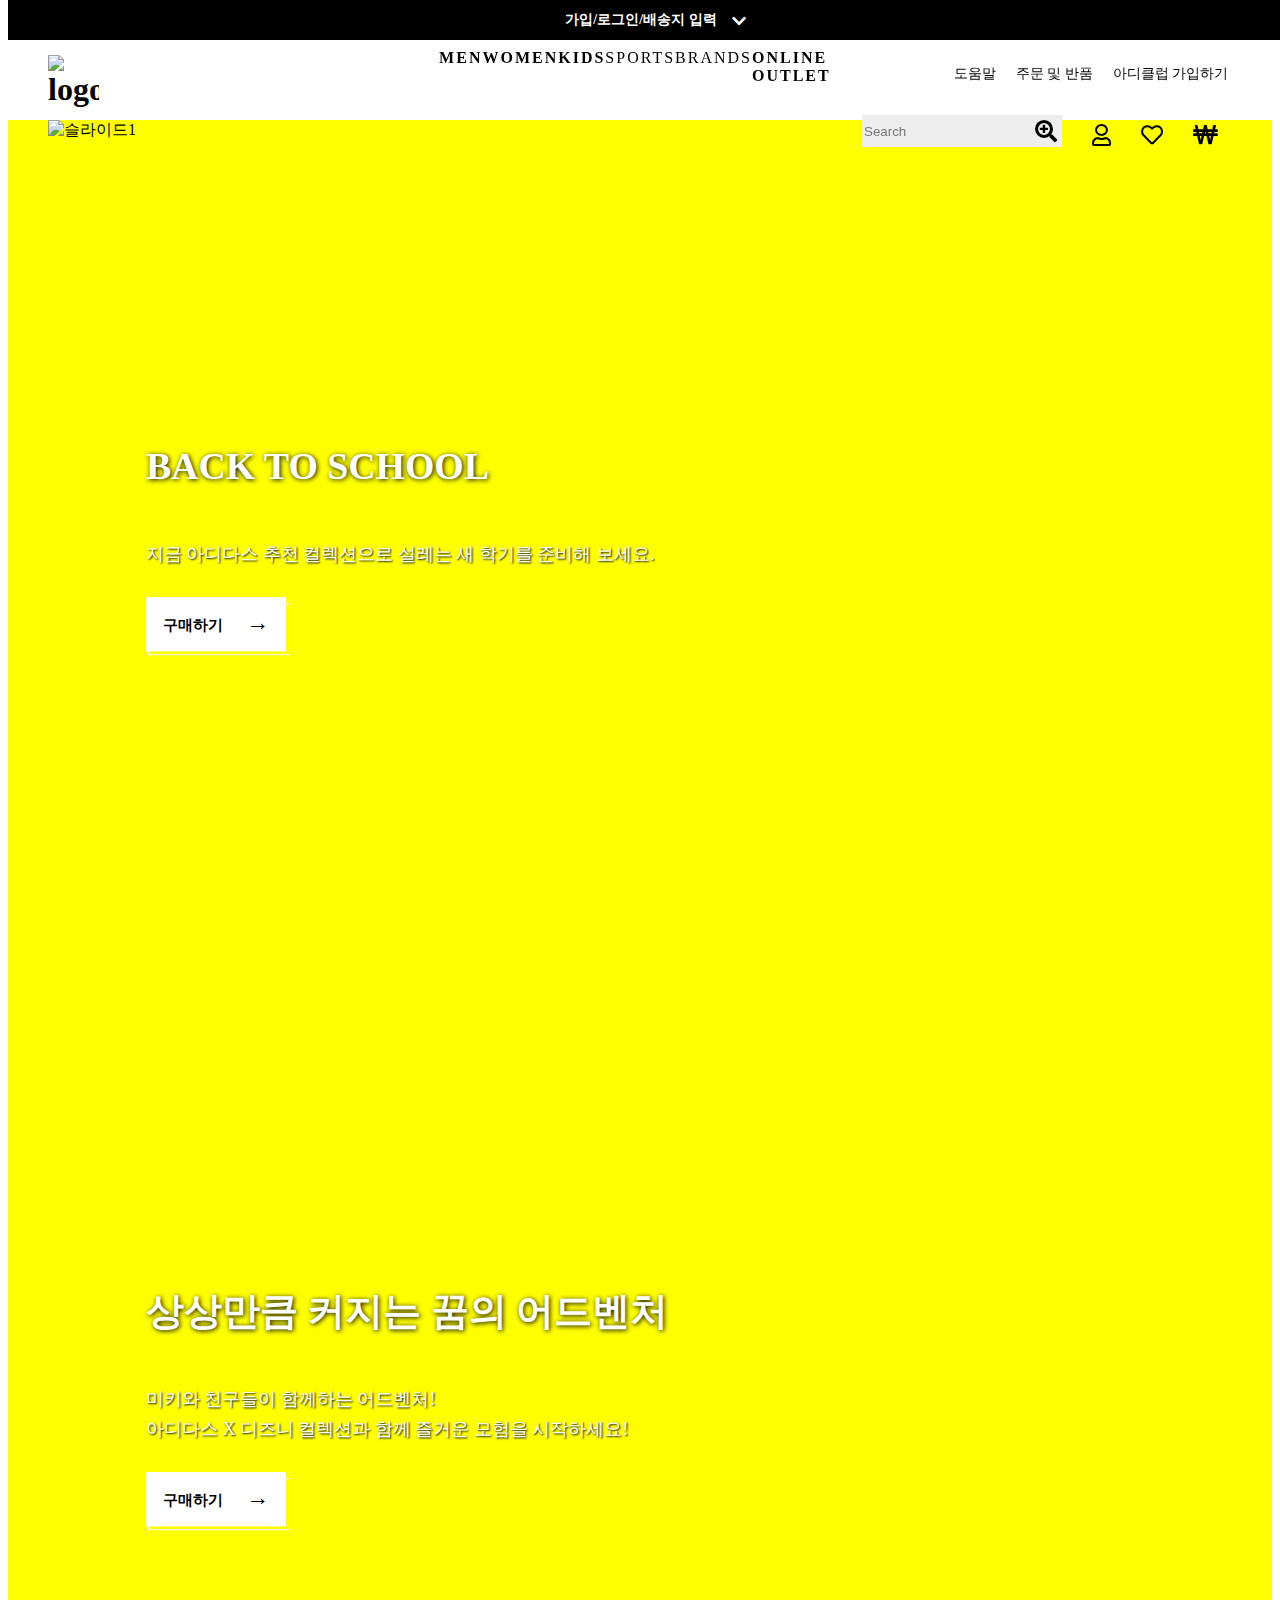
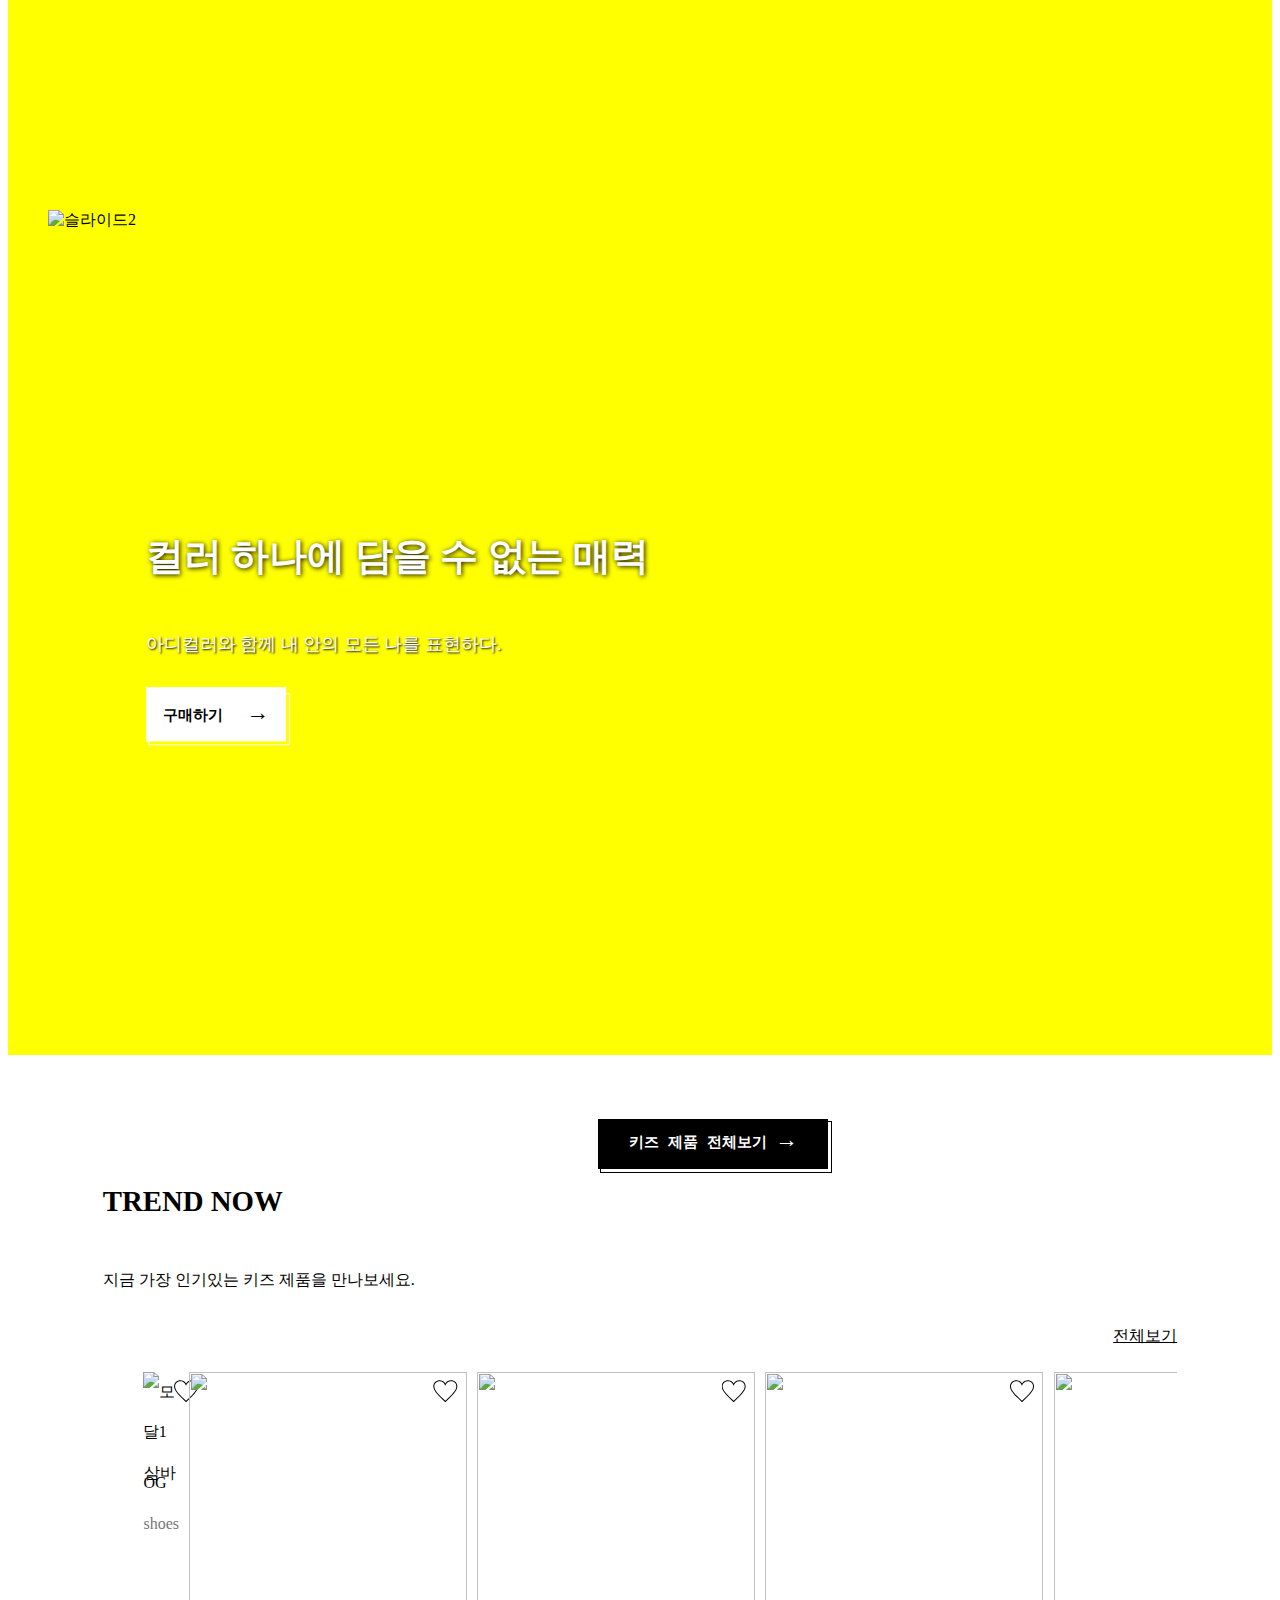
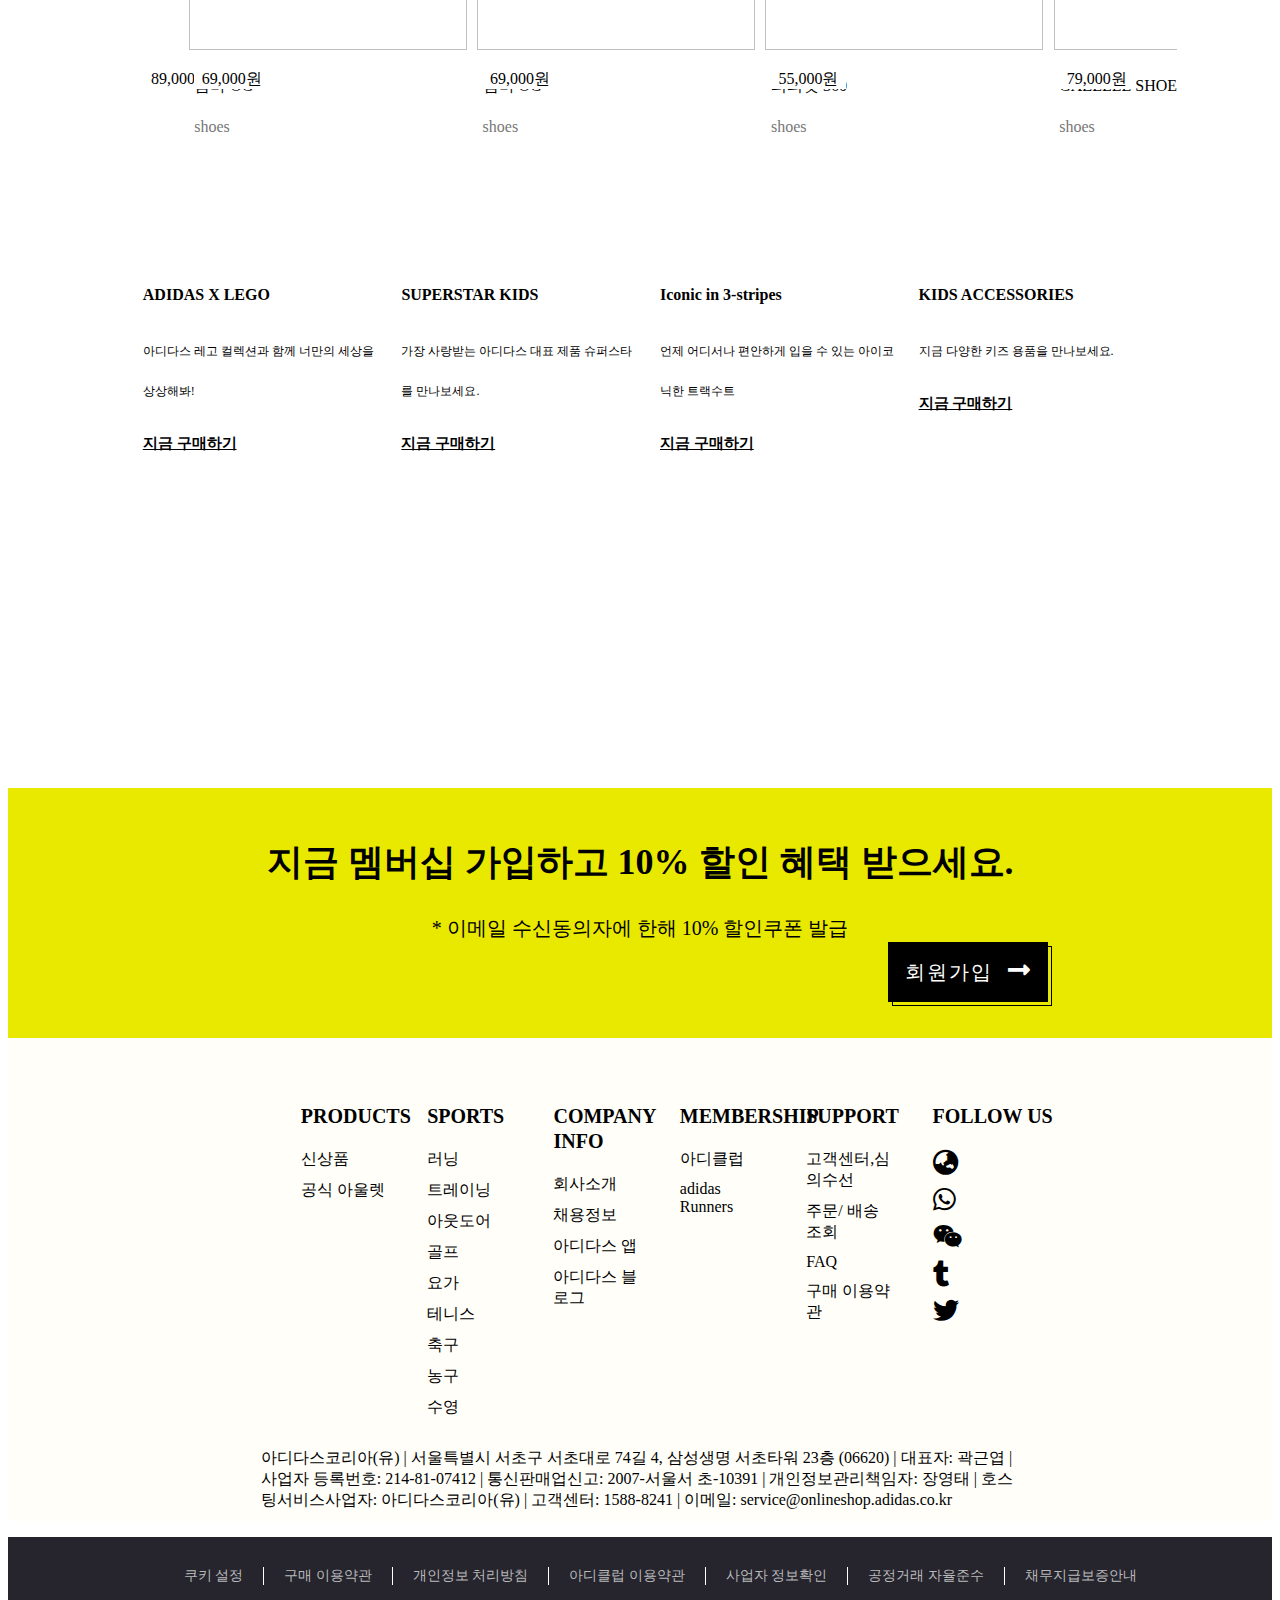
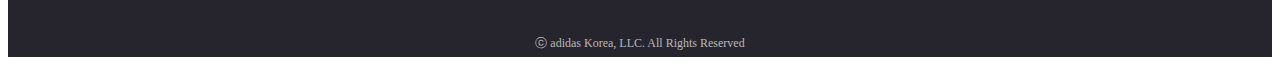
==== 0319/index.html @ d5396d14 "main" ====
<!DOCTYPE html>
<html lang="ko">
<head>
  <meta charset="UTF-8">
  <meta name="viewport" content="width=device-width, initial-scale=1.0">
  <title>Document</title>
  <link rel="stylesheet" href="style.css">
</head>
<body>
  <div class="wrap">
    <header>
      <div class="topline">
          <span>가입/로그인/배송지 입력</span><i class="fas fa-chevron-down"></i>

      </div>
      <div class="underline">
          <h1><a href="main.html"><img src="../img/ADIDASLOGO.png" alt="logo"></a></h1>
          <ul class="category">
              <li><a href="#">MEN</a></li>
              <li><a href="#">WOMEN</a></li>
              <li><a href="#">KIDS</a></li>
              <li><a href="#" class="normal-word">SPORTS</a></li>
              <li><a href="#" class="normal-word">BRANDS</a></li>
              <li><a href="#">ONLINE OUTLET</a></li>
          </ul>
          <div class="right">
              <ul class="help">
                  <li><a href="#">도움말</a></li>
                  <li><a href="#">주문 및 반품</a></li>
                  <li><a href="#">아디클럽 가입하기</a></li>
              </ul>
              <ul class="info">
                  <li><input type="text" placeholder="Search"><a href="#"><i class="fas fa-search-plus"></i></a></li>
                  <li><a href="#"><i class="far fa-user"></i></a></li>
                  <li><a href="#"><i class="far fa-heart"></i></a></li>
                  <li><a href="#"><i class="fas fa-won-sign"></i></a></li>
              </ul>
          </div>
      </div>
    </header> 
    <section class="slide">
      <ul>
        <li>
          <img src="https://brand.assets.adidas.com/image/upload/f_auto,q_auto,fl_lossy/if_w_gt_1920,w_1920/commercial_fw23_back_to_school_global_promo_additional_promotion_hp_masthead_large_d_6d3d3cca8f.jpg" alt="슬라이드1">
          <div class="txt">
            <h3>BACK TO SCHOOL</h3>
            <p>지금 아디다스 추천 컬렉션으로 설레는 새 학기를 준비해 보세요.</p>
            <a href="">구매하기 <span>→</span></a>
          </div>
        </li>
        <li>
          <video src="https://videos.adidas.com/video/upload/if_w_gt_1920,w_1920/horizontal_FW_23_disney_mickey_global_launch_hp_masthead_gif_d_e054270789.mp4" autoplay loop></video>
          <!-- <video autoplay loop>
            <source src="/0319/horizontal_FW_23_disney_mickey_global_launch_hp_masthead_gif_d_e054270789.mp4" type="video/mp4">
          </video> -->
          <div class="txt">
            <h3>상상만큼 커지는 꿈의 어드벤처</h3>
            <p>미키와 친구들이 함께하는 어드벤처! <br> <span class="line">아디다스 X 디즈니 컬렉션과 함께 즐거운 모험을 시작하세요!</span></p>
            <a href="">구매하기 <span>→</span></a>
          </div>
        </li>
        <li>
          <img src="https://brand.assets.adidas.com/image/upload/f_auto,q_auto,fl_lossy/if_w_gt_1920,w_1920/originals_fw23_adicolor_tk1_global_launch_glp_kids_mh_d_2fbe3153b4.jpg" alt="슬라이드2">
          <div class="txt">
            <h3>컬러 하나에 담을 수 없는 매력</h3>
            <p>아디컬러와 함께 내 안의 모든 나를 표현하다.</p>
            <a href="">구매하기 <span>→</span></a>
          </div>
        </li>
        <li>
          <a href="#">키즈 제품 전체보기 <span>→</span></a>
        </li>
      </ul>
    </section>
    <section class="scroll">
      <h4>TREND NOW</h4>
      <p>지금 가장 인기있는 키즈 제품을 만나보세요.</p>
      <a href="#">전체보기</a>
      <div class="modal">
        <ul>
          <li><button id="wishlist"></button><img src="https://assets.adidas.com/images/w_600,f_auto,q_auto/a6a1ecb378204fc6a5a3571b1a3a973e_9366/OG_White_IE3677_01_standard.jpg" alt="모달1"><p id="won">89,000원</p><p id="name">삼바 OG</p><span>shoes</span></li>
          <li><button id="wishlist"></button><img src="https://assets.adidas.com/images/w_600,f_auto,q_auto/c13c7ee28e8f4f81aa48dcaeca768878_9366/OG_White_IE3679_01_standard.jpg" alt=""><p id="won">69,000원</p><p id="name">삼바 OG</p><span>shoes</span></li>
          <li><button id="wishlist"></button><img src="https://assets.adidas.com/images/w_600,f_auto,q_auto/58201a2a869a4570940fee187ae2a169_9366/OG_Black_IE3680_01_standard.jpg" alt=""><p id="won">69,000원</p><p id="name">삼바 OG</p><span>shoes</span></li>
          <li><button id="wishlist"></button><img src="https://assets.adidas.com/images/w_600,f_auto,q_auto/527b3a74e7da45cc859a1e35a0bd59cc_9366/360_Black_ID9495_01_standard.jpg" alt=""><p id="won">55,000원</p><p id="name">퍼피렛 360</p><span>shoes</span></li>
          <li><button id="wishlist"></button><img src="https://assets.adidas.com/images/w_600,f_auto,q_auto/abd7f00eb59d4204b499a80e00f54c73_9366/Gazelle_Shoes_Black_CQ3139_01_standard.jpg" alt=""><p id="won">79,000원</p><p id="name">GAZELLE SHOES</p><span>shoes</span></li>
          <li><button id="wishlist"></button><img src="https://assets.adidas.com/images/w_600,f_auto,q_auto/f24bb506d5054370ad33a81f00bc2e43_9366/Gazelle_Shoes_Pink_AH2229_01_standard.jpg" alt=""><p id="won">79,000원</p><p id="name">GAZELLE SHOES</p><span>shoes</span></li>
          <li><button id="wishlist"></button><img src="https://assets.adidas.com/images/w_600,f_auto,q_auto/144ff84d94004939ad0f06a781298379_9366/Beige_IG2564_01_standard.jpg" alt=""><p id="won">119,000원</p><p id="name">수퍼스타 부츠</p><span>shoes</span></li>
          <li><button id="wishlist"></button><img src="https://assets.adidas.com/images/w_600,f_auto,q_auto/0a4b857b6d834a538609aafc0157bdab_9366/J_White_FU7712_01_standard.jpg" alt=""><p id="won">109,000원</p><p id="name">수퍼스타 J</p><span>shoes</span></li>
          <li><button id="wishlist"></button><img src="https://assets.adidas.com/images/w_600,f_auto,q_auto/a5222393204c4190b5a4ab0000b325cc_9366/J_Black_EF5398_01_standard.jpg" alt=""><p id="won">109,000원</p><p id="name">수퍼스타 J</p><span>shoes</span></li>
        </ul>
      </div>
    </section>
    <section class="about">
      <ul class="sub-container clearfix">
        <li>
            <a href="#">
                <div class="img-box"> <img src="https://brand.assets.adidas.com/image/upload/f_auto,q_auto,fl_lossy/if_w_gt_400,w_400/klp_tcc01_fw23_lego_d_00d57ad9a2.jpg" alt="">
                </div>
                <div class="bottom">
                    <p class="color">ADIDAS X LEGO</p>
                    <p>아디다스 레고 컬렉션과 함께 너만의 세상을 상상해봐!</p>
                   <span>지금 구매하기</span>
                </div>
            </a>
        </li>
        <li>
            <a href="#">
                <div class="img-box"> <img src="https://brand.assets.adidas.com/image/upload/f_auto,q_auto,fl_lossy/if_w_gt_400,w_400/klp_tcc02_fw23_superstar_kids_d_bbbe657fc1.jpg" alt="">
                </div>
                <div class="bottom">
                    <p class="color">SUPERSTAR KIDS</p>
                    <p>가장 사랑받는 아디다스 대표 제품 슈퍼스타를 만나보세요.</p>
                    <span>지금 구매하기</span>
                </div>
            </a>
        </li>
        <li>
            <a href="#">
                <div class="img-box"> <img src="https://brand.assets.adidas.com/image/upload/f_auto,q_auto,fl_lossy/if_w_gt_400,w_400/klp_tcc03_fw23_3stripes_d_bbc4e29b31.jpg" alt="">
                </div>
                <div class="bottom">
                    <p class="color">Iconic in 3-stripes</p>
                    <p>언제 어디서나 편안하게 입을 수 있는 아이코닉한 트랙수트</p>
                    <span>지금 구매하기</span>
                </div>
            </a>
        </li>
        <li>
          <a href="#">
              <div class="img-box"> <img src="https://brand.assets.adidas.com/image/upload/f_auto,q_auto,fl_lossy/if_w_gt_400,w_400/klp_tcc04_fw23_back_to_school_d_4bdb78b59e.jpg" alt="">
              </div>
              <div class="bottom">
                  <p class="color">KIDS ACCESSORIES</p>
                  <p>지금 다양한 키즈 용품을 만나보세요.</p>
                  <span>지금 구매하기</span>
              </div>
          </a>
      </li>
    </ul>
    </section>
    <footer>
      <section class="footer-wrap">
        <div class="membership">
          <p>지금 멤버십 가입하고 10% 할인 혜택 받으세요.</p><br>
          <span>* 이메일 수신동의자에 한해 10% 할인쿠폰 발급</span><br>
          <a class="sign-in" href="#">회원가입<i class="fas fa-long-arrow-alt-right"></i></a>
          <div class="sign-in2"></div>
        </div>
        <div class="nav-box">
        <nav class="footer-menu">
          <ul>
            <h2>PRODUCTS</h2>
            <a href=""><li>신상품</li></a>
            <a href=""><li>공식 아울렛</li></a>
          </ul>
          <ul>
            <h2>SPORTS</h2>
            <a href=""><li>러닝</li></a>
            <a href=""><li>트레이닝</li></a>
            <a href=""><li>아웃도어</li></a>
            <a href=""><li>골프</li></a>
            <a href=""><li>요가</li></a>
            <a href=""><li>테니스</li></a>
            <a href=""><li>축구</li></a>
            <a href=""><li>농구</li></a>
            <a href=""><li>수영</li></a>
          </ul>
          <ul>
            <h2>COMPANY<br>
                INFO</h2>
            <a href=""><li>회사소개</li></a>
            <a href=""><li>채용정보</li></a>
            <a href=""><li>아디다스 앱</li></a>
            <a href=""><li>아디다스 블로그</li></a>
          </ul>
          <ul>
            <h2>MEMBERSHIP</h2>
            <a href=""><li>아디클럽</li></a>
            <a href=""><li>adidas Runners</li></a>
          </ul>
          <ul>
            <h2>SUPPORT</h2>
            <a href=""><li>고객센터,심의수선</li></a>
            <a href=""><li>주문/ 배송 조회</li></a>
            <a href=""><li>FAQ</li></a>
            <a href=""><li>구매 이용약관</li></a>
          </ul>
          <ul>
            <h2>FOLLOW US</h2>
            <a href=""><li><i class="fas fa-globe-asia"></i></li></a>
            <a href=""><li><i class="fab fa-whatsapp"></i></li></a>
            <a href=""><li><i class="fab fa-weixin"></i></li></a>
            <a href=""><li><i class="fab fa-tumblr"></i></li></a>
            <a href=""><li><i class="fab fa-twitter"></i></i></li></a>
          </ul>
        </nav>
        <p>아디다스코리아(유) | 서울특별시 서초구 서초대로 74길 4, 삼성생명 서초타워 23층 (06620) | 대표자: 곽근엽 | 사업자 등록번호: 214-81-07412 | 통신판매업신고: 2007-서울서
        초-10391 | 개인정보관리책임자: 장영태 | 호스팅서비스사업자: 아디다스코리아(유) | 고객센터: 1588-8241 | 이메일: service@onlineshop.adidas.co.kr</p>
        </div>
        </section>
        <div class="footer-end">
          <ul class="option-list">
            <li>쿠키 설정</li>
            <li>구매 이용약관</li>
            <li>개인정보 처리방침</li>
            <li>아디클럽 이용약관</li>
            <li>사업자 정보확인</li>
            <li>공정거래 자율준수</li>
            <li>채무지급보증안내</li>
          </ul>
          <p>ⓒ adidas Korea, LLC. All Rights Reserved</p>
        </div>
      </footer>    
  </div>
</body>
</html>
---- 0319/style.css ----
@import url('https://cdn.jsdelivr.net/npm/reset-css@5.0.2/reset.min.css');
@import url('https://cdnjs.cloudflare.com/ajax/libs/font-awesome/5.8.2/css/all.min.css');

*{
  box-sizing: border-box;
  list-style: none;
}

a {
  color: inherit;
  text-decoration: none;
}

.wrap {

}

/* header */
header {
  width: 100%;
  height: 120px;
  position: fixed;
  top: 0;
  z-index: 9999999999;
}
header .topline {
  background: #000;
  height: 40px;
  color: #fff;
  text-align: center;
  position: relative;
}
header .topline span {
  line-height: 40px;
  font-size: 14px;
  font-weight: bold;
}
header .topline i {
  position: relative;
  top: 3px;
  left: 15px;
}
header .underline {
  background: #fff;
  height: 80px;
  padding: 5px 40px;
  display: flex;
  justify-content: space-between;
}
header .underline h1 {
  margin-top: 10px;
  width: 70px;
  height: 54px;
  overflow: hidden;
}
header .underline h1 a {
  width: 100%;
  height: 100%;
}
header .underline h1 a img{
  width: 100%;
  height: 100%;
}
header .underline .category {
  align-self: end;
  width: 600px;
  margin-left: 300px;
  display: flex;
  justify-content: space-between;
  font-weight: bold;
  letter-spacing: 2px;
}
header .underline .category li {
  padding-bottom: 14px;
}
header .underline .category li:hover {
  border-bottom: 2px solid #000;
  padding-bottom: 12px;
}
header .underline .category .normal-word {
  font-weight: normal;
}
header .underline .right {
  width: 400px;
  display: flex;
  flex-direction: column;
  justify-content: space-between;
  padding: 4px 0;
}
header .underline .right .help {
  display: flex;
  justify-content: flex-end;
}
header .underline .right .help li {
  margin-right: 20px;
  font-size: 14px;
  
}
header .underline .right .help li:hover {
  text-decoration: underline;
}
header .underline .right .info{
  display: flex;
  justify-content: end;
}
header .underline .right .info li {
  margin-right: 30px;
  align-self: flex-end;
}
header .underline .right .info li:first-child {
  position: relative;
}
header .underline .right .info li:first-child i {
  font-size: 22px;
  line-height: 32px;
  position: absolute;
  right: 5px;
}
header .underline .right .info li input {
  height: 32px;
  width: 200px;
  background: #eee;
  border: 0px;
}
header .underline .right .info li a i {
  font-size: 22px;
}




/* section slide */
section.slide {
  width: 100%;
  margin-top: 120px;
  background: yellow;
}
section.slide li {
  width: 100%;
  height: 845px;
  /* border: 2px solid red; */
  overflow: hidden;
  position: relative;
}
section.slide li .txt {
  color: #fff;
  font-size: 18px;
  position: absolute;
  line-height: 50px;
  top: 45%;
  left: 8%;
  transform: translate(0, -50%);
}
section.slide li .txt h3 {
  font-size: 2.1em;
  text-shadow: 1px 1px 5px #000;
  font-weight: bolder;
}
section.slide li .txt p {
  text-shadow: 1px 1px 2px #000;
}
section.slide li a {
  width: 140px;
  text-align: center;
  font-size: 15px;
  font-weight: 600;
  word-spacing: 20px;
  border: 1px solid #fff;
  background: #fff;
  color: #000;
  position: absolute;
  transition: 0.7s;
}
section.slide li a::after {
  content: '';
  width: 140px;
  height: 50px;
  border: 1px solid #fff;
  position: absolute;
  left: 1px;
  top: 5px;
}
section.slide li a span {
  font-size: 1.5em
}

section.slide li a:hover {
  color: rgba(0, 0, 0, 0.2);
}
section.slide li:nth-child(2) .line {
  line-height: 10px;
  position: absolute;
} 
section.slide li:nth-child(2) a {
  margin-top: 30px;
}

section.slide li:last-child {
  height: 10%;
  /* border: 5px solid green; */
  line-height: 40px;
  position: absolute;
  margin-top: 5%;
  margin-left: 43%;
}
section.slide li:last-child a{
  width: 230px;
  height: 50px;
  text-align: center;
  font-size: 15px;
  font-weight: 600;
  word-spacing: 5px;
  border: 1px solid #000;
  background: #000;
  color: #fff;
  position: absolute;
  transition: 0.7s;
}
section.slide li:last-child a::after {
  content: '';
  width: 230px;
  height: 50px;
  border: 1px solid #000;
  position: absolute;
  left: 1px;
  top: 1px;
}
section.slide li:last-child :hover {
  color: rgba(255, 255, 255, 0.5);
}



/* section.scroll */
section.scroll {
  width: 85%;
  margin: 0 auto;
  margin-top: 10%;
  line-height: 40px;
  /* background: violet; */
}
section.scroll h4 {
  font-size: 1.8em;
  font-weight: bolder;
}
section.scroll a {
  text-decoration: underline;
  float: right;
}
section.scroll .modal {
  width: 100%;
  height: 400px;
  /* border: 5px solid red; */
  overflow-x:scroll;
  cursor: grab;
}
section.scroll .modal:active {
  cursor: grabbing;
}
section.scroll .modal::-webkit-scrollbar {
  height: 5px;

}
section.scroll .modal::-webkit-scrollbar-thumb {
  background: #000; /* 스크롤바의 색상 */
  border-radius: 10px;
}
section.scroll .modal::-webkit-scrollbar-track {
  background: rgba(0, 0, 0, 0.1);
}

section.scroll .modal ul {  
  display: flex;
}
section.scroll .modal li {
  margin-right: 1%;
  position: relative;
  transition: all 1s linear ;
  cursor:pointer;
}
section.scroll .modal li #won {
  width: 75px;
  height: 20px;
  text-align: center;
  top: 75%;
  left: 2%;
  line-height: 20px;
  background: #fff;
  position: absolute;
}
section.scroll .modal li #name, 
section.scroll .modal li span {
  margin-left: 2%;
  line-height: 10px;
}
section.scroll .modal li span {
  color: #777;
}
section.scroll .modal li:hover {
  border: 1px solid #000;
}
section.scroll .modal li:hover #won {
  animation: uprise 0.7s linear backwards;
}
@keyframes uprise {
  from{
    top: 75%;
    opacity: 0;
  }
  to {
    top: 70%;
    opacity: 1;
  }
}
section.scroll .modal li button {
  width: 100%; /* pathのサイズ */
	height: 100%; /* pathのサイズ */
	background: #000 ; /* 色 */
	clip-path: path("M12 21.593c-5.63-5.539-11-10.297-11-14.402 0-3.791 3.068-5.191 5.281-5.191 1.312 0 4.151.501 5.719 4.457 1.59-3.968 4.464-4.447 5.726-4.447 2.54 0 5.274 1.621 5.274 5.181 0 4.069-5.136 8.625-11 14.402m5.726-20.583c-2.203 0-4.446 1.042-5.726 3.238-1.285-2.206-3.522-3.248-5.719-3.248-3.183 0-6.281 2.187-6.281 6.191 0 4.661 5.571 9.429 12 15.809 6.43-6.38 12-11.148 12-15.809 0-4.011-3.095-6.181-6.274-6.181");
  position: absolute;
  left: 88%;
  top: 2%;
  border: none;

}
section.scroll .modal li button:active {
  width: 100%; /* pathのサイズ */
	height: 100%; /* pathのサイズ */
	background: #000; /* 色 */
	clip-path: path("M12 4.248c-3.148-5.402-12-3.825-12 2.944 0 4.661 5.571 9.427 12 15.808 6.43-6.381 12-11.147 12-15.808 0-6.792-8.875-8.306-12-2.944z");
}
section.scroll .modal li button:hover {
  width: 100%; /* pathのサイズ */
	height: 100%; /* pathのサイズ */
	background: #000; /* 色 */
	clip-path: path("M12 4.248c-3.148-5.402-12-3.825-12 2.944 0 4.661 5.571 9.427 12 15.808 6.43-6.381 12-11.147 12-15.808 0-6.792-8.875-8.306-12-2.944z");
  cursor: pointer;
}
section.scroll .modal li img {
  width: 278px;
  height: 278px;
}





/* section.about */
section.about {
  width: 85%;
  margin: 0 auto;
  margin-top: 5%;
  line-height: 40px;
  background: teal;
}
section.about ul {
  /* background: orange; */
  margin: 50px auto;
}
section.about ul li {
  /* border: 3px solid #000; */
  width: 23%;
  float: left;
  margin-right: 2%;
}

section.about ul li .img-box {
  height: 100%;
  overflow: hidden;
  position: relative;
}

section.about ul li .img-box img {
  width: 100%;
  /* opacity: 0.4; */
}

section.about ul li .img-box::before {
  content: '';
  width: 0;
  height: 97%;
  background: rgba(0 , 0, 0, 0.75);
  position: absolute;
  z-index: 10;
  transition: 0.5s;
}
section.about ul li a:hover .img-box::before {
  width: 100%;
}


section.about ul li .bottom p.color {
  font-weight: 700;
  font-size: 1em;
}
section.about ul li .bottom p {
  font-size: 12px;
}
section.about ul li .bottom span {
  text-decoration: underline;
  font-size: 15px;
  font-weight: 600;
}


/* footer */
.footer-wrap .membership {
  margin-top: 50%;
  width: 100%;
  height: 250px;
  text-align: center;
  position: relative;
  background: rgb(233, 233, 0);
  /* border: 1px solid #ffffff; */
}
.footer-wrap .membership p {
  padding-top: 50px;
  margin-bottom: 10px;
  font-size: 36px;
  font-weight: 700;
}
.footer-wrap .membership span {
  font-size: 20px;
  /* border: 1px solid #000; */
}
.footer-wrap .membership .sign-in {
  position: absolute;
  bottom: 36px;
  left: 880px;
  padding:15px;
  width: 160px;
  height: 60px;
  color: rgb(255, 255, 255);
  background: #000000;
  font-size: 20px;
  z-index: 2;
  letter-spacing: 2px;
}
.footer-wrap .membership .sign-in i {
  font-size: 25px;
  margin-left: 15px;
}

.footer-wrap .membership .sign-in2 {
  border: 1px solid #000;
  width: 160px;
  height: 60px;
  position: absolute;
  bottom: 32px;
  left: 884px;
}

.footer-wrap .membership a:hover {
  color: rgba(255, 255, 255, 0.5);
}


.nav-box {
  background: rgb(255, 254, 249);
}
.footer-wrap .footer-menu {
  /* border: 1px solid #000; */
  width: 60%;
  height: 400px;
  margin: 0 auto;
  display: flex;
}
.footer-wrap .footer-menu ul {
  width: 16.66%;
}
.footer-wrap .footer-menu h2 {
  font-size: 20px;
  font-weight: 800;
  line-height: 25px;
  margin-top: 50px;
  margin-bottom: 20px;
  white-space: nowrap;
}
.footer-wrap .footer-menu li {
  /* border: 1px solid #000; */
  margin-bottom: 10px;
}
.footer-wrap .footer-menu li:hover {
  text-decoration: underline;
}
.footer-wrap .nav-box p {
  width: 60%;
  padding: 10px 0;
  margin: 0 auto;
  /* border: 1px solid #000; */
}
.footer-wrap .nav-box i {
  font-size: 26px;
}
.footer-end {
  /* border: 4px solid #dff300; */
  background: #26252e;
  width: 100%;
  height: 120px;
}
.footer-end .option-list {
  /* border: 4px solid rgb(0, 92, 34)fff; */
  width: 100%;
  color: #b9b9b9;
  display: flex;
  justify-content: center;
}
.footer-end .option-list li {
  border-right: 1px solid #ffffff;
  margin-top: 30px;
  padding: 0 20px;
  font-size: 14px;
}
.footer-end .option-list li:last-child {
  border-right: none;
}
.footer-end p {
  /* border: 4px solid #ff0000; */
  margin-top: 50px;
  color: #b9b9b9;
  font-size: 12px;
  text-align: center;
}
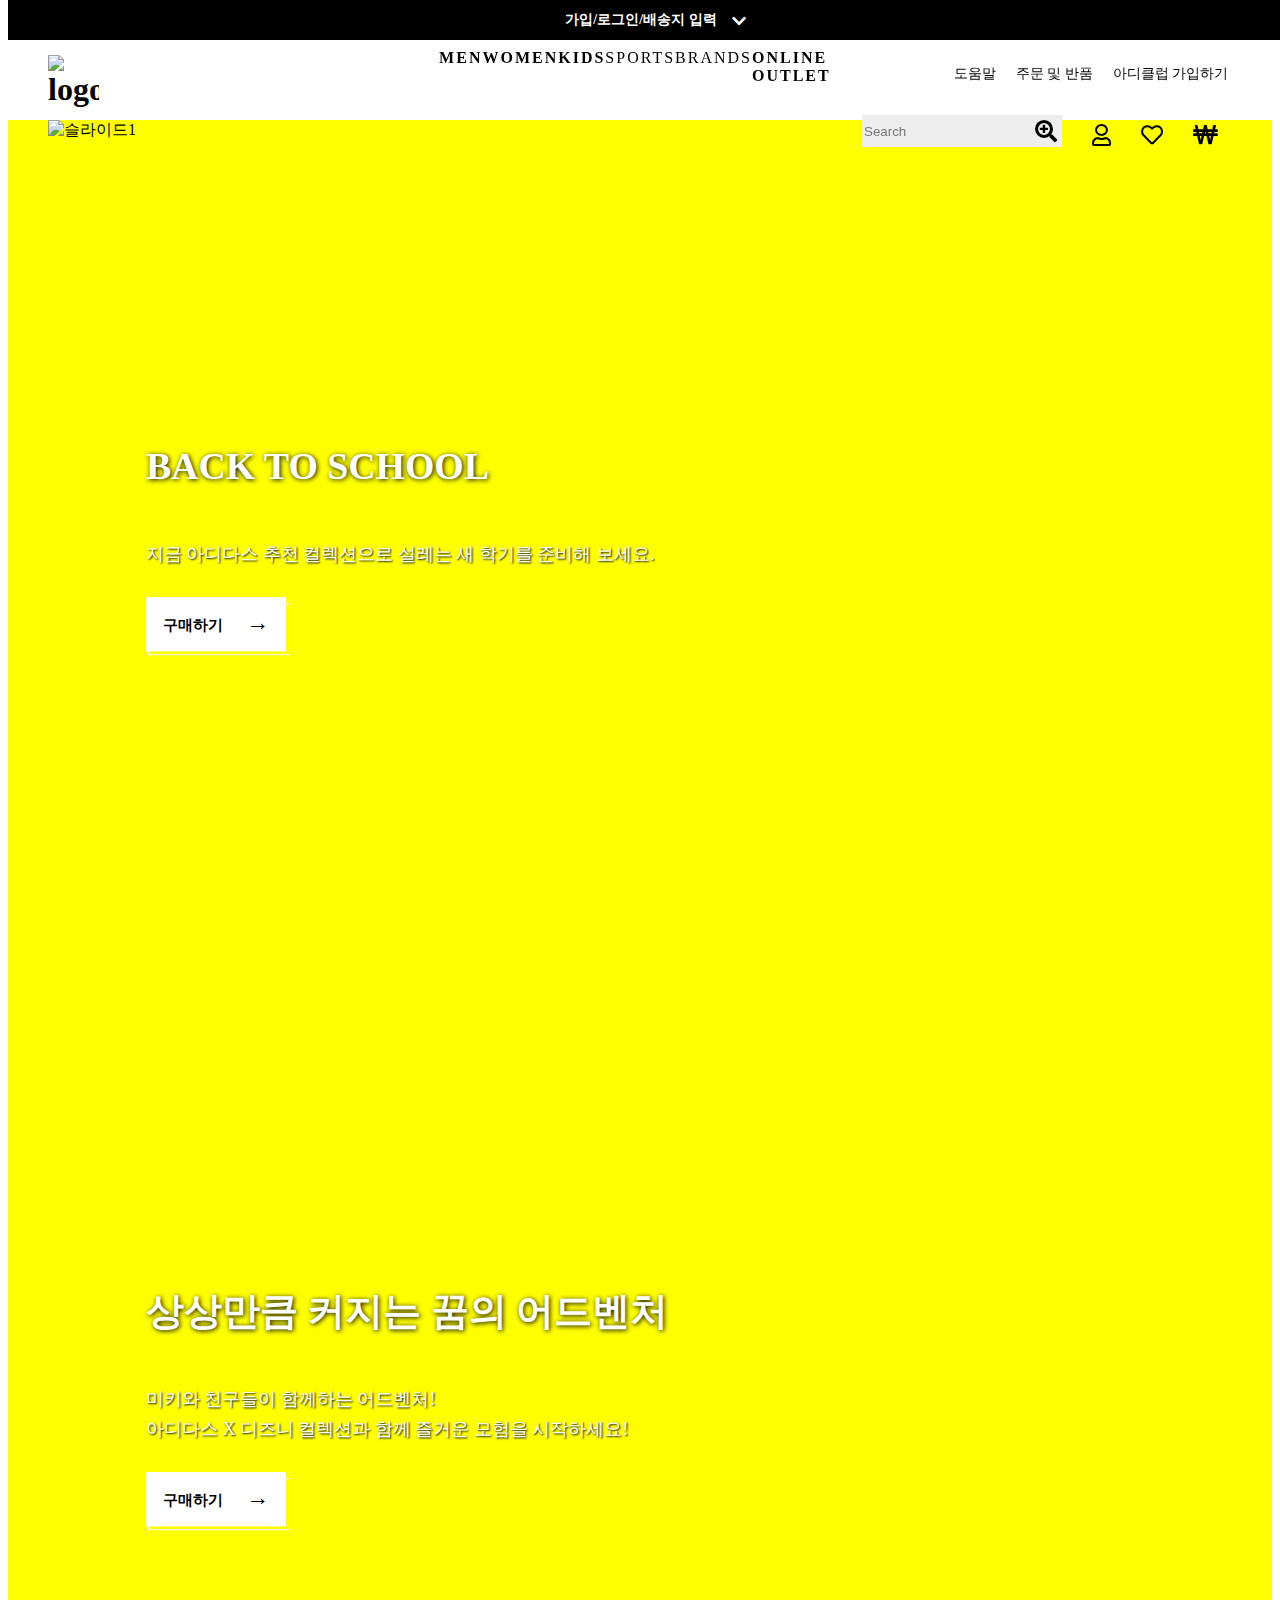
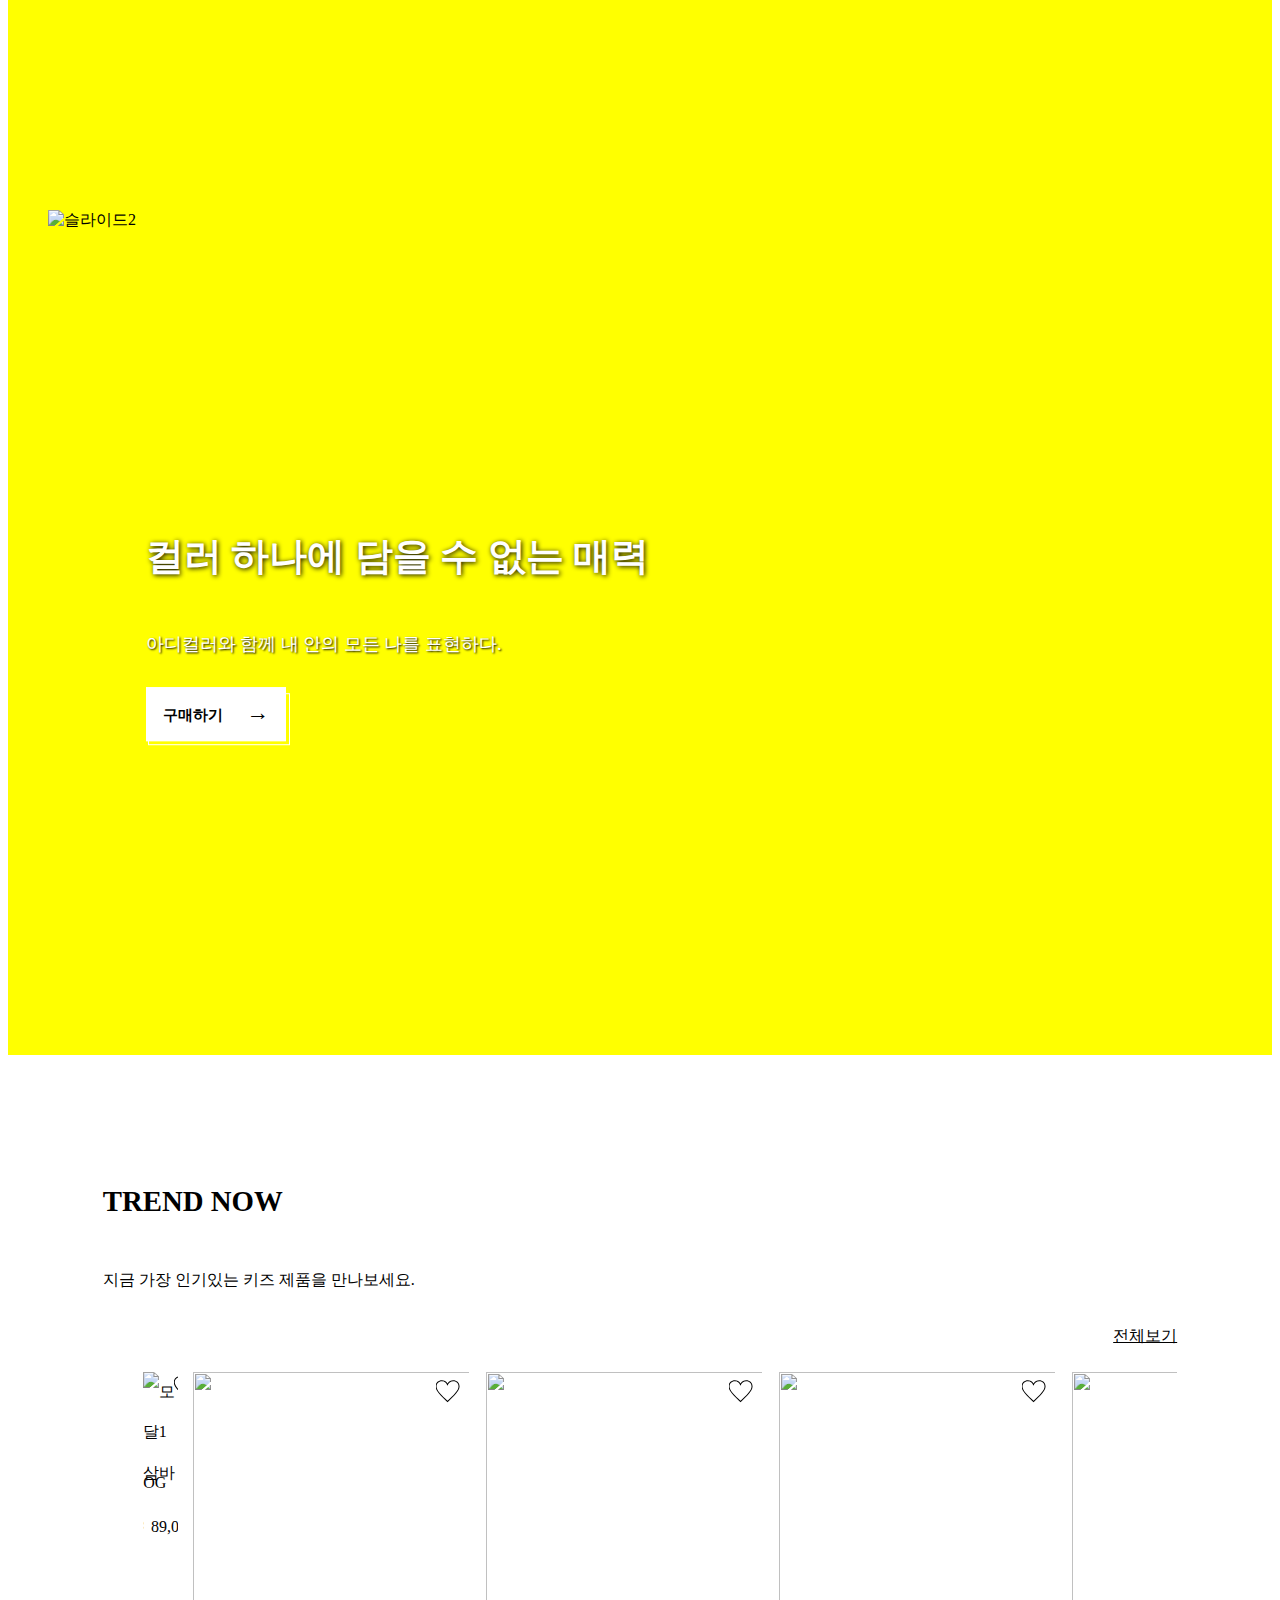
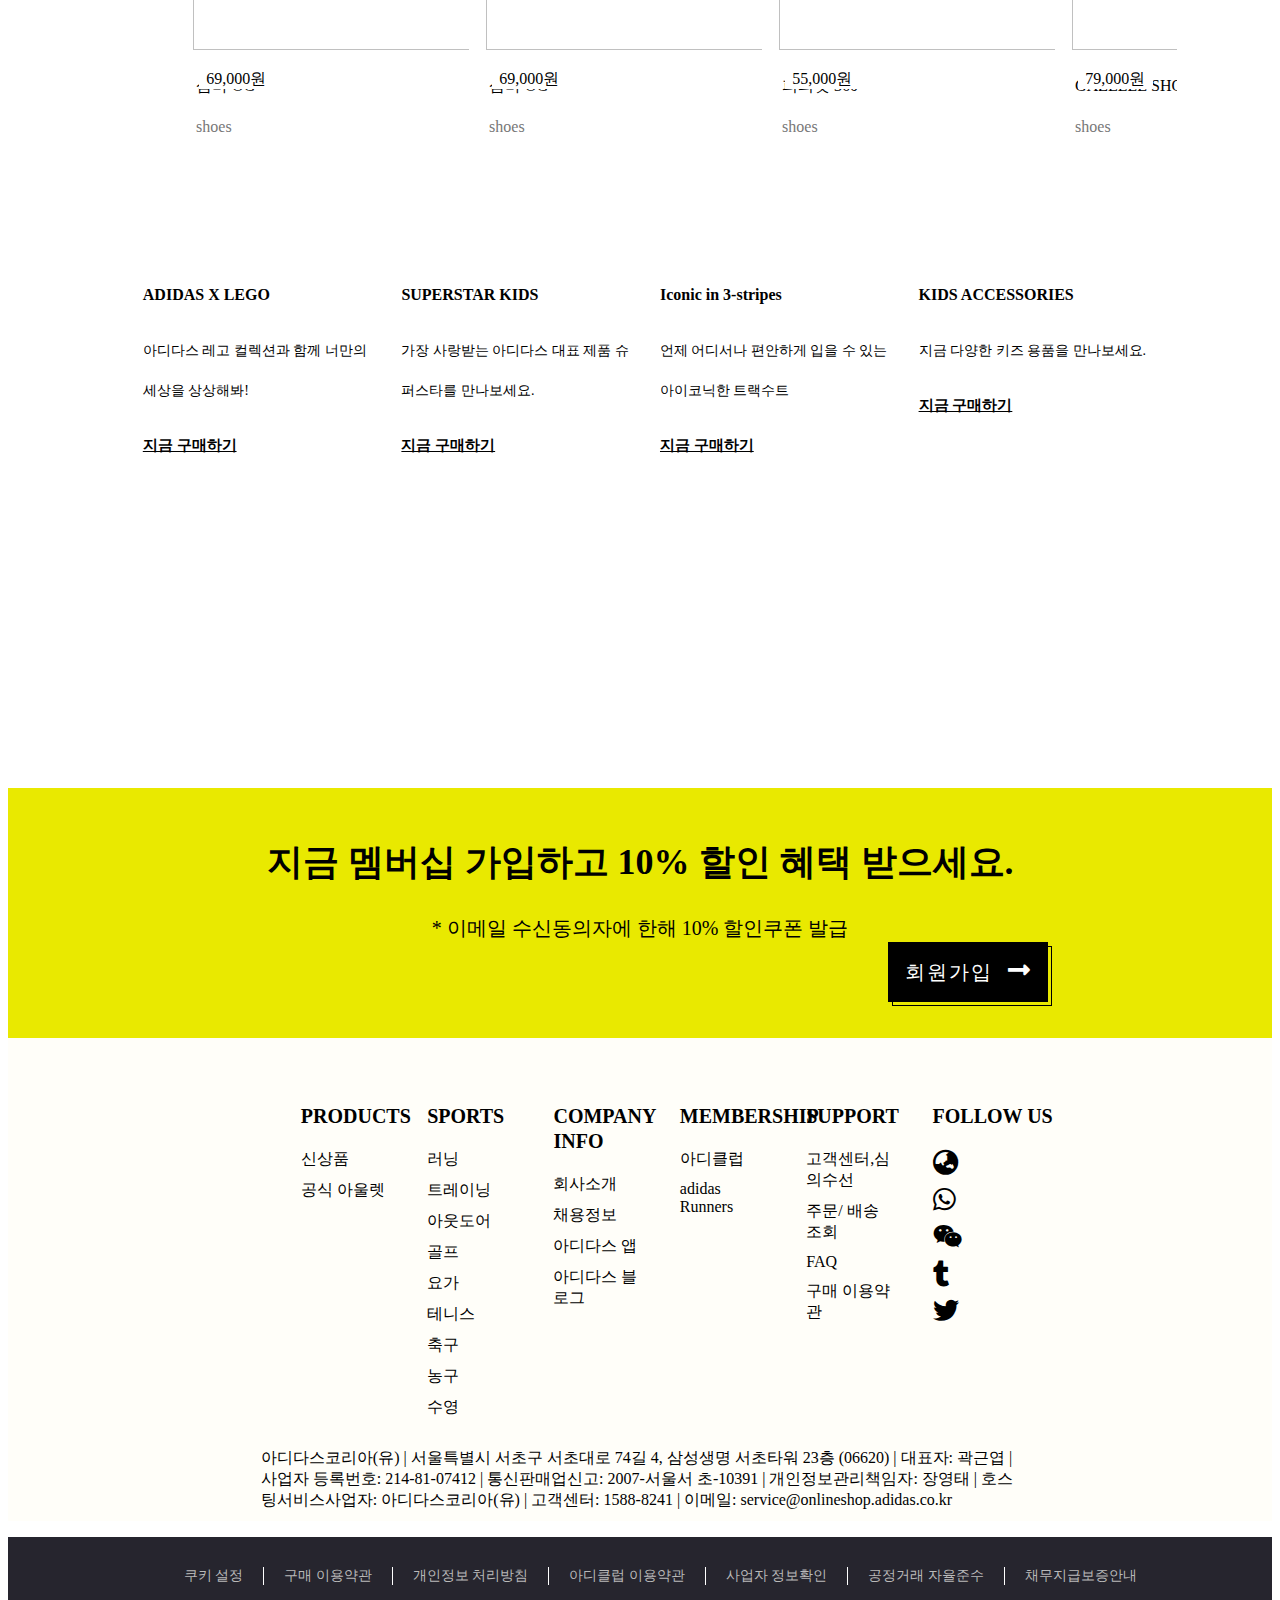
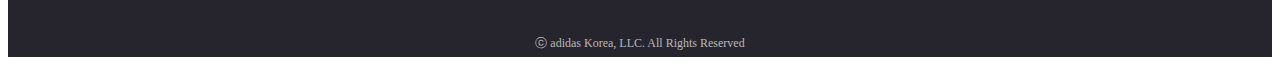
==== commit 59cec094: "main" ====
--- a/0319/index.html
+++ b/0319/index.html
@@ -14,7 +14,7 @@
 
       </div>
       <div class="underline">
-          <h1><a href="main.html"><img src="../img/ADIDASLOGO.png" alt="logo"></a></h1>
+          <h1><a href="main.html"><img src="/0319/logo.png" alt="logo"></a></h1>
           <ul class="category">
               <li><a href="#">MEN</a></li>
               <li><a href="#">WOMEN</a></li>
@@ -49,7 +49,7 @@
           </div>
         </li>
         <li>
-          <video src="https://videos.adidas.com/video/upload/if_w_gt_1920,w_1920/horizontal_FW_23_disney_mickey_global_launch_hp_masthead_gif_d_e054270789.mp4" autoplay loop></video>
+          <video src="https://videos.adidas.com/video/upload/if_w_gt_1920,w_1920/horizontal_FW_23_disney_mickey_global_launch_hp_masthead_gif_d_e054270789.mp4" autoplay loop muted></video>
           <!-- <video autoplay loop>
             <source src="/0319/horizontal_FW_23_disney_mickey_global_launch_hp_masthead_gif_d_e054270789.mp4" type="video/mp4">
           </video> -->
@@ -78,15 +78,49 @@
       <a href="#">전체보기</a>
       <div class="modal">
         <ul>
-          <li><button id="wishlist"></button><img src="https://assets.adidas.com/images/w_600,f_auto,q_auto/a6a1ecb378204fc6a5a3571b1a3a973e_9366/OG_White_IE3677_01_standard.jpg" alt="모달1"><p id="won">89,000원</p><p id="name">삼바 OG</p><span>shoes</span></li>
-          <li><button id="wishlist"></button><img src="https://assets.adidas.com/images/w_600,f_auto,q_auto/c13c7ee28e8f4f81aa48dcaeca768878_9366/OG_White_IE3679_01_standard.jpg" alt=""><p id="won">69,000원</p><p id="name">삼바 OG</p><span>shoes</span></li>
-          <li><button id="wishlist"></button><img src="https://assets.adidas.com/images/w_600,f_auto,q_auto/58201a2a869a4570940fee187ae2a169_9366/OG_Black_IE3680_01_standard.jpg" alt=""><p id="won">69,000원</p><p id="name">삼바 OG</p><span>shoes</span></li>
-          <li><button id="wishlist"></button><img src="https://assets.adidas.com/images/w_600,f_auto,q_auto/527b3a74e7da45cc859a1e35a0bd59cc_9366/360_Black_ID9495_01_standard.jpg" alt=""><p id="won">55,000원</p><p id="name">퍼피렛 360</p><span>shoes</span></li>
-          <li><button id="wishlist"></button><img src="https://assets.adidas.com/images/w_600,f_auto,q_auto/abd7f00eb59d4204b499a80e00f54c73_9366/Gazelle_Shoes_Black_CQ3139_01_standard.jpg" alt=""><p id="won">79,000원</p><p id="name">GAZELLE SHOES</p><span>shoes</span></li>
-          <li><button id="wishlist"></button><img src="https://assets.adidas.com/images/w_600,f_auto,q_auto/f24bb506d5054370ad33a81f00bc2e43_9366/Gazelle_Shoes_Pink_AH2229_01_standard.jpg" alt=""><p id="won">79,000원</p><p id="name">GAZELLE SHOES</p><span>shoes</span></li>
-          <li><button id="wishlist"></button><img src="https://assets.adidas.com/images/w_600,f_auto,q_auto/144ff84d94004939ad0f06a781298379_9366/Beige_IG2564_01_standard.jpg" alt=""><p id="won">119,000원</p><p id="name">수퍼스타 부츠</p><span>shoes</span></li>
-          <li><button id="wishlist"></button><img src="https://assets.adidas.com/images/w_600,f_auto,q_auto/0a4b857b6d834a538609aafc0157bdab_9366/J_White_FU7712_01_standard.jpg" alt=""><p id="won">109,000원</p><p id="name">수퍼스타 J</p><span>shoes</span></li>
-          <li><button id="wishlist"></button><img src="https://assets.adidas.com/images/w_600,f_auto,q_auto/a5222393204c4190b5a4ab0000b325cc_9366/J_Black_EF5398_01_standard.jpg" alt=""><p id="won">109,000원</p><p id="name">수퍼스타 J</p><span>shoes</span></li>
+          <li>
+            <div class="t-box"><button id="wishlist"></button><img src="https://assets.adidas.com/images/w_600,f_auto,q_auto/a6a1ecb378204fc6a5a3571b1a3a973e_9366/OG_White_IE3677_01_standard.jpg" alt="모달1"><p id="won">89,000원</p><p id="name">삼바 OG</p><span>shoes</span>
+            </div>
+          </li>
+          <li>
+            <div class="t-box"><button id="wishlist"></button><img src="https://assets.adidas.com/images/w_600,f_auto,q_auto/c13c7ee28e8f4f81aa48dcaeca768878_9366/OG_White_IE3679_01_standard.jpg" alt=""><p id="won">69,000원</p><p id="name">삼바 OG</p><span>shoes</span>
+            </div>
+          </li>
+          <li>
+            <div class="t-box">
+              <button id="wishlist"></button><img src="https://assets.adidas.com/images/w_600,f_auto,q_auto/58201a2a869a4570940fee187ae2a169_9366/OG_Black_IE3680_01_standard.jpg" alt=""><p id="won">69,000원</p><p id="name">삼바 OG</p><span>shoes</span>
+            </div>
+          </li>
+          <li>
+            <div class="t-box">
+              <button id="wishlist"></button><img src="https://assets.adidas.com/images/w_600,f_auto,q_auto/527b3a74e7da45cc859a1e35a0bd59cc_9366/360_Black_ID9495_01_standard.jpg" alt=""><p id="won">55,000원</p><p id="name">퍼피렛 360</p><span>shoes</span>
+            </div>
+          </li>
+          <li>
+            <div class="t-box">
+              <button id="wishlist"></button><img src="https://assets.adidas.com/images/w_600,f_auto,q_auto/abd7f00eb59d4204b499a80e00f54c73_9366/Gazelle_Shoes_Black_CQ3139_01_standard.jpg" alt=""><p id="won">79,000원</p><p id="name">GAZELLE SHOES</p><span>shoes</span>
+            </div>
+          </li>
+          <li>
+            <div class="t-box">
+              <button id="wishlist"></button><img src="https://assets.adidas.com/images/w_600,f_auto,q_auto/f24bb506d5054370ad33a81f00bc2e43_9366/Gazelle_Shoes_Pink_AH2229_01_standard.jpg" alt=""><p id="won">79,000원</p><p id="name">GAZELLE SHOES</p><span>shoes</span>
+            </div>
+          </li>
+          <li>
+            <div class="t-box">
+              <button></button><img src="https://assets.adidas.com/images/w_600,f_auto,q_auto/144ff84d94004939ad0f06a781298379_9366/Beige_IG2564_01_standard.jpg" alt=""><p id="won">119,000원</p><p id="name">수퍼스타 부츠</p><span>shoes</span>
+            </div>
+          </li>
+          <li>
+            <div class="t-box">
+              <button id="wishlist"></button><img src="https://assets.adidas.com/images/w_600,f_auto,q_auto/0a4b857b6d834a538609aafc0157bdab_9366/J_White_FU7712_01_standard.jpg" alt=""><p id="won">109,000원</p><p id="name">수퍼스타 J</p><span>shoes</span>
+            </div>
+          </li>
+          <li>
+            <div class="t-box">
+              <button id="wishlist"></button><img src="https://assets.adidas.com/images/w_600,f_auto,q_auto/a5222393204c4190b5a4ab0000b325cc_9366/J_Black_EF5398_01_standard.jpg" alt=""><p id="won">109,000원</p><p id="name">수퍼스타 J</p><span>shoes</span>
+            </div>
+          </li>
         </ul>
       </div>
     </section>
--- a/0319/style.css
+++ b/0319/style.css
@@ -136,7 +136,6 @@
   background: yellow;
 }
 section.slide li {
-  width: 100%;
   height: 845px;
   /* border: 2px solid red; */
   overflow: hidden;
@@ -259,7 +258,6 @@
 }
 section.scroll .modal::-webkit-scrollbar {
   height: 5px;
-
 }
 section.scroll .modal::-webkit-scrollbar-thumb {
   background: #000; /* 스크롤바의 색상 */
@@ -269,14 +267,20 @@
   background: rgba(0, 0, 0, 0.1);
 }
 
-section.scroll .modal ul {  
+section.scroll .modal ul { 
   display: flex;
 }
 section.scroll .modal li {
-  margin-right: 1%;
-  position: relative;
+  margin-right: 15px;
+  /*  */
   transition: all 1s linear ;
   cursor:pointer;
+}
+
+section.scroll .modal li .t-box {
+  width: 99%;
+  position: relative;
+  overflow: hidden;
 }
 section.scroll .modal li #won {
   width: 75px;
@@ -290,13 +294,13 @@
 }
 section.scroll .modal li #name, 
 section.scroll .modal li span {
-  margin-left: 2%;
+  margin-left: 1%;
   line-height: 10px;
 }
 section.scroll .modal li span {
   color: #777;
 }
-section.scroll .modal li:hover {
+section.scroll .modal li .t-box:hover {
   border: 1px solid #000;
 }
 section.scroll .modal li:hover #won {
@@ -313,8 +317,8 @@
   }
 }
 section.scroll .modal li button {
-  width: 100%; /* pathのサイズ */
-	height: 100%; /* pathのサイズ */
+  width: 24px; /* pathのサイズ */
+	height: 24px; /* pathのサイズ */
 	background: #000 ; /* 色 */
 	clip-path: path("M12 21.593c-5.63-5.539-11-10.297-11-14.402 0-3.791 3.068-5.191 5.281-5.191 1.312 0 4.151.501 5.719 4.457 1.59-3.968 4.464-4.447 5.726-4.447 2.54 0 5.274 1.621 5.274 5.181 0 4.069-5.136 8.625-11 14.402m5.726-20.583c-2.203 0-4.446 1.042-5.726 3.238-1.285-2.206-3.522-3.248-5.719-3.248-3.183 0-6.281 2.187-6.281 6.191 0 4.661 5.571 9.429 12 15.809 6.43-6.38 12-11.148 12-15.809 0-4.011-3.095-6.181-6.274-6.181");
   position: absolute;
@@ -324,14 +328,14 @@
 
 }
 section.scroll .modal li button:active {
-  width: 100%; /* pathのサイズ */
-	height: 100%; /* pathのサイズ */
+  width: 24px; /* pathのサイズ */
+	height: 24px; /* pathのサイズ */
 	background: #000; /* 色 */
 	clip-path: path("M12 4.248c-3.148-5.402-12-3.825-12 2.944 0 4.661 5.571 9.427 12 15.808 6.43-6.381 12-11.147 12-15.808 0-6.792-8.875-8.306-12-2.944z");
 }
 section.scroll .modal li button:hover {
-  width: 100%; /* pathのサイズ */
-	height: 100%; /* pathのサイズ */
+  width: 24px; /* pathのサイズ */
+	height: 24px; /* pathのサイズ */
 	background: #000; /* 色 */
 	clip-path: path("M12 4.248c-3.148-5.402-12-3.825-12 2.944 0 4.661 5.571 9.427 12 15.808 6.43-6.381 12-11.147 12-15.808 0-6.792-8.875-8.306-12-2.944z");
   cursor: pointer;
@@ -394,7 +398,7 @@
   font-size: 1em;
 }
 section.about ul li .bottom p {
-  font-size: 12px;
+  font-size: 14px;
 }
 section.about ul li .bottom span {
   text-decoration: underline;
@@ -403,7 +407,7 @@
 }
 
 
-/* footer */
+footer
 .footer-wrap .membership {
   margin-top: 50%;
   width: 100%;
@@ -452,6 +456,7 @@
 
 .footer-wrap .membership a:hover {
   color: rgba(255, 255, 255, 0.5);
+  transition: 0.7s;
 }
 
 
